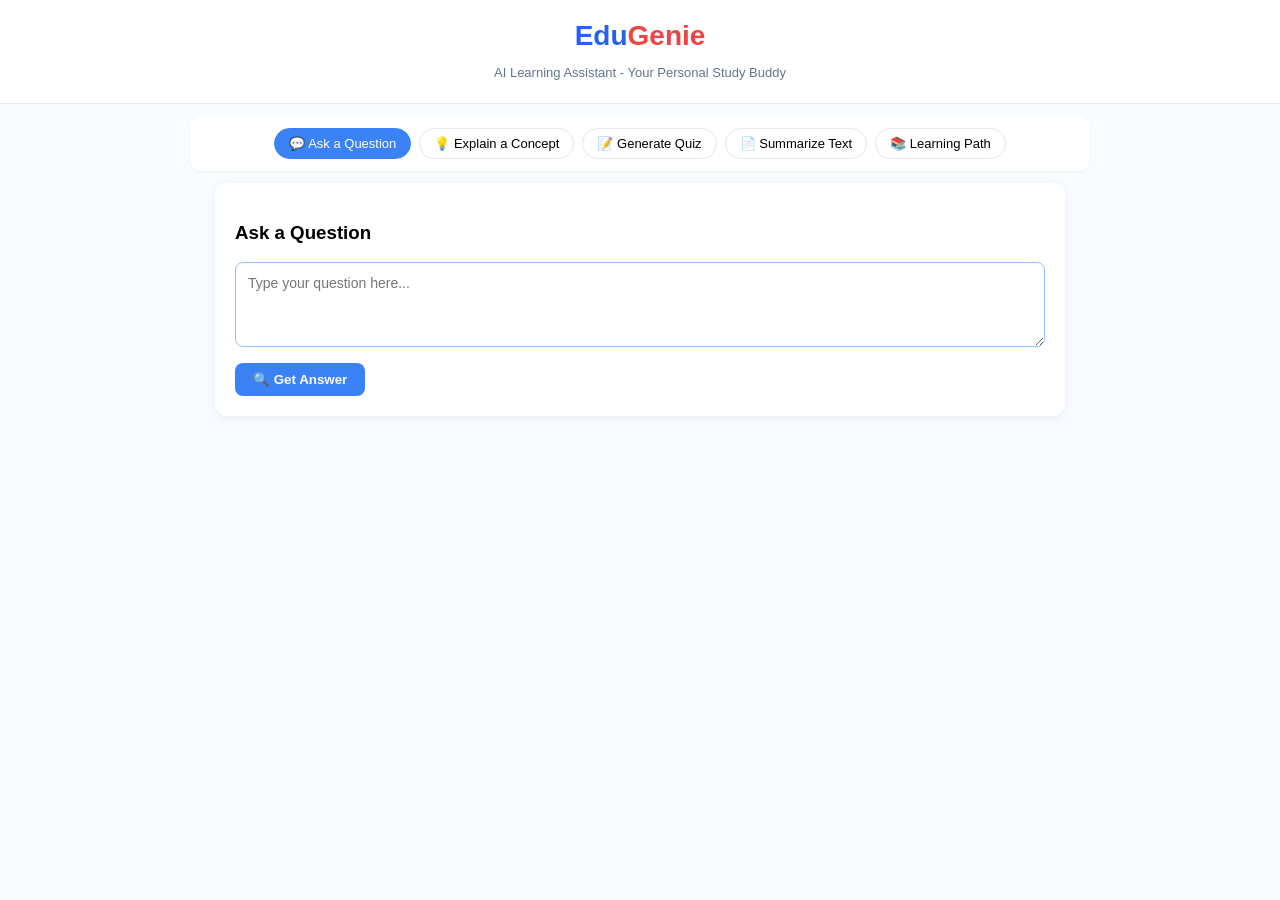
==== index.html @ 5c775da9 "Add files via upload" ====
<!DOCTYPE html>
<html>
<head>
<meta charset="UTF-8">
<title>EduGenie — AI Learning Assistant</title>
<style>
*{font-family: 'Segoe UI', Arial; box-sizing:border-box;}
body{background:#f8fbff; margin:0;}
.header{text-align:center; background:white; padding:20px 10px 10px; border-bottom:1px solid #e5e7eb;}
.header h1{margin:0; color:#2563eb; font-size:28px; font-weight:800;}
.header h1 span{color:#ef4444;}
.header p{color:#64748b; font-size:13px;}
.pills{display:flex; gap:8px; justify-content:center; flex-wrap:wrap; padding:12px; max-width:900px; margin:12px auto; background:white; border-radius:12px; box-shadow:0 1px 3px rgba(0,0,0,0.05);}
.pill{padding:7px 14px; border-radius:20px; border:1px solid #e5e7eb; background:white; font-size:13px; cursor:pointer;}
.pill.active{background:#3b82f6; color:white; border-color:#3b82f6;}
.card{max-width:850px; margin:10px auto; background:white; border-radius:12px; padding:20px; box-shadow:0 2px 10px rgba(0,0,0,0.06); display:none;}
.card.active{display:block;}
textarea, input{width:100%; min-height:85px; border:1.5px solid #93c5fd; border-radius:8px; padding:12px; font-size:14px; outline:none;}
input{min-height:45px;}
.btn{background:#3b82f6; color:white; border:none; padding:9px 18px; border-radius:8px; margin-top:12px; cursor:pointer; font-weight:600;}
.ans-head{margin-top:18px; color:#16a34a; font-weight:600; font-size:13px;}
.ans-box{background:#f0f7ff; border-radius:10px; padding:18px 20px; margin-top:8px; font-size:14px; line-height:1.6;}
.point{margin-bottom:12px;}
.point b{color:#0f172a;}
</style>
</head>
<body>

<div class="header">
  <h1>Edu<span>Genie</span></h1>
  <p>AI Learning Assistant - Your Personal Study Buddy</p>
</div>

<div class="pills">
  <button class="pill active" onclick="showTab(0)">💬 Ask a Question</button>
  <button class="pill" onclick="showTab(1)">💡 Explain a Concept</button>
  <button class="pill" onclick="showTab(2)">📝 Generate Quiz</button>
  <button class="pill" onclick="showTab(3)">📄 Summarize Text</button>
  <button class="pill" onclick="showTab(4)">📚 Learning Path</button>
</div>

<!-- 1. ASK -->
<div class="card active" id="tab0">
  <h3>Ask a Question</h3>
  <textarea id="q" placeholder="Type your question here..."></textarea>
  <button class="btn" onclick="getAns()">🔍 Get Answer</button>
  <div id="ansArea0" style="display:none;"><div class="ans-head">✅ Answer</div><div class="ans-box" id="ansText0"></div></div>
</div>

<!-- 2. EXPLAIN -->
<div class="card" id="tab1">
  <h3>Explain a Concept</h3>
  <input id="topic" placeholder="e.g., Photosynthesis" />
  <button class="btn" onclick="getExplain()">💡 Explain</button>
  <div id="ansArea1" style="display:none;"><div class="ans-head">✅ Explanation</div><div class="ans-box" id="ansText1"></div></div>
</div>

<!-- 3. QUIZ -->
<div class="card" id="tab2">
  <h3>Generate Quiz</h3>
  <input id="quizTopic" placeholder="e.g., Solar System" />
  <button class="btn" onclick="getQuiz()">📝 Generate Quiz</button>
  <div id="ansArea2" style="display:none;"><div class="ans-head">✅ Quiz</div><div class="ans-box" id="ansText2"></div></div>
</div>

<!-- 4. SUMMARIZE -->
<div class="card" id="tab3">
  <h3>Summarize Text</h3>
  <textarea id="sumText" placeholder="Paste long text here..."></textarea>
  <button class="btn" onclick="getSummary()">📄 Summarize</button>
  <div id="ansArea3" style="display:none;"><div class="ans-head">✅ Summary</div><div class="ans-box" id="ansText3"></div></div>
</div>

<!-- 5. LEARNING PATH -->
<div class="card" id="tab4">
  <h3>Learning Path</h3>
  <p style="color:#64748b; font-size:14px;">This module will create a personalized learning path. (Your old design)</p>
  <input id="pathTopic" placeholder="e.g., Learn Python in 7 days" />
  <button class="btn" onclick="alert('Learning Path feature - coming from your old code')">📚 Create Path</button>
</div>

<script>
function showTab(n){
  document.querySelectorAll('.pill').forEach((p,i)=>{p.classList.toggle('active', i===n)});
  document.querySelectorAll('.card').forEach((c,i)=>{c.classList.toggle('active', i===n)});
}

async function getAns(){
  const q = document.getElementById('q').value;
  const area = document.getElementById('ansArea0');
  const box = document.getElementById('ansText0');
  area.style.display='block'; box.innerHTML='Thinking... ⏳';
  const res = await fetch('/ask',{method:'POST', headers:{'Content-Type':'application/json'}, body:JSON.stringify({question:q})});
  const data = await res.json();
  let t = data.answer || "";
  let lines = t.split('\n').filter(l=>l.trim()!=='');
  let html = "";
  lines.forEach(line=>{
    let idx = line.indexOf(':');
    if(idx>2 && idx<60) html+=`<div class="point"><b>${line.substring(0,idx).trim()}:</b> ${line.substring(idx+1).trim()}</div>`;
    else html+=`<div class="point">• ${line.trim()}</div>`;
  });
  box.innerHTML = html;
}

async function getExplain(){
  const topic = document.getElementById('topic').value;
  const area = document.getElementById('ansArea1');
  const box = document.getElementById('ansText1');
  area.style.display='block'; box.innerHTML='Explaining...';
  const res = await fetch('/explain',{method:'POST', headers:{'Content-Type':'application/json'}, body:JSON.stringify({topic})});
  const data = await res.json();
  box.innerHTML = data.answer;
}

async function getQuiz(){
  const topic = document.getElementById('quizTopic').value;
  const area = document.getElementById('ansArea2');
  const box = document.getElementById('ansText2');
  area.style.display='block'; box.innerHTML='Generating...';
  const res = await fetch('/quiz',{method:'POST', headers:{'Content-Type':'application/json'}, body:JSON.stringify({topic})});
  const data = await res.json();
  box.innerHTML = data.questions.map((q,i)=>`<div class="point"><b>Q${i+1}:</b> ${q}</div>`).join('');
}

async function getSummary(){
  const text = document.getElementById('sumText').value;
  const area = document.getElementById('ansArea3');
  const box = document.getElementById('ansText3');
  area.style.display='block'; box.innerHTML='Summarizing...';
  const res = await fetch('/summarize',{method:'POST', headers:{'Content-Type':'application/json'}, body:JSON.stringify({text})});
  const data = await res.json();
  box.innerHTML = data.summary;
}
</script>
</body>
</html>
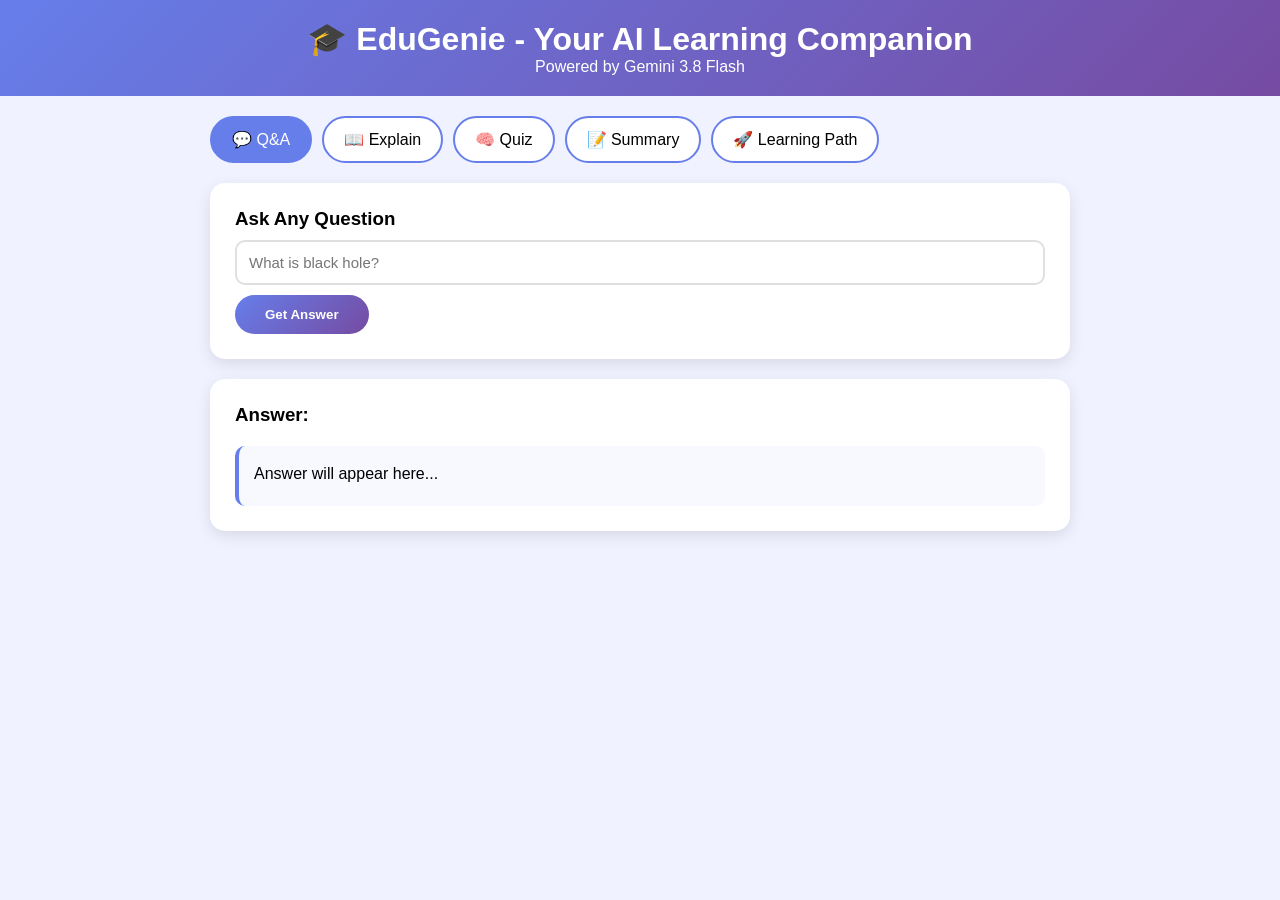
==== commit 09ab9424: "Add files via upload" ====
--- a/index.html
+++ b/index.html
@@ -1,136 +1,107 @@
 <!DOCTYPE html>
-<html>
+<html lang="en">
 <head>
 <meta charset="UTF-8">
-<title>EduGenie — AI Learning Assistant</title>
+<meta name="viewport" content="width=device-width, initial-scale=1.0">
+<title>EduGenie - AI Tutor</title>
 <style>
-*{font-family: 'Segoe UI', Arial; box-sizing:border-box;}
-body{background:#f8fbff; margin:0;}
-.header{text-align:center; background:white; padding:20px 10px 10px; border-bottom:1px solid #e5e7eb;}
-.header h1{margin:0; color:#2563eb; font-size:28px; font-weight:800;}
-.header h1 span{color:#ef4444;}
-.header p{color:#64748b; font-size:13px;}
-.pills{display:flex; gap:8px; justify-content:center; flex-wrap:wrap; padding:12px; max-width:900px; margin:12px auto; background:white; border-radius:12px; box-shadow:0 1px 3px rgba(0,0,0,0.05);}
-.pill{padding:7px 14px; border-radius:20px; border:1px solid #e5e7eb; background:white; font-size:13px; cursor:pointer;}
-.pill.active{background:#3b82f6; color:white; border-color:#3b82f6;}
-.card{max-width:850px; margin:10px auto; background:white; border-radius:12px; padding:20px; box-shadow:0 2px 10px rgba(0,0,0,0.06); display:none;}
-.card.active{display:block;}
-textarea, input{width:100%; min-height:85px; border:1.5px solid #93c5fd; border-radius:8px; padding:12px; font-size:14px; outline:none;}
-input{min-height:45px;}
-.btn{background:#3b82f6; color:white; border:none; padding:9px 18px; border-radius:8px; margin-top:12px; cursor:pointer; font-weight:600;}
-.ans-head{margin-top:18px; color:#16a34a; font-weight:600; font-size:13px;}
-.ans-box{background:#f0f7ff; border-radius:10px; padding:18px 20px; margin-top:8px; font-size:14px; line-height:1.6;}
-.point{margin-bottom:12px;}
-.point b{color:#0f172a;}
+*{margin:0;padding:0;box-sizing:border-box}
+body{font-family:'Segoe UI',sans-serif;background:#f0f2ff;min-height:100vh}
+.header{background:linear-gradient(135deg,#667eea,#764ba2);color:white;padding:20px;text-align:center}
+.container{max-width:900px;margin:20px auto;padding:0 20px}
+.tabs{display:flex;gap:10px;margin-bottom:20px;flex-wrap:wrap}
+.tab{background:white;padding:12px 20px;border-radius:25px;cursor:pointer;border:2px solid #667eea}
+.tab.active{background:#667eea;color:white}
+.card{background:white;padding:25px;border-radius:15px;box-shadow:0 5px 15px rgba(0,0,0,0.1);margin-bottom:20px}
+input,textarea{width:100%;padding:12px;border:2px solid #e0e0e0;border-radius:10px;margin:10px 0;font-size:15px}
+button{background:linear-gradient(135deg,#667eea,#764ba2);color:white;border:none;padding:12px 30px;border-radius:25px;cursor:pointer;font-weight:bold}
+button:hover{opacity:0.9}
+#answer{margin-top:20px;padding:15px;background:#f8f9ff;border-radius:10px;white-space:pre-wrap;line-height:1.6;min-height:60px;border-left:4px solid #667eea}
+.hidden{display:none}
 </style>
 </head>
 <body>
-
-<div class="header">
-  <h1>Edu<span>Genie</span></h1>
-  <p>AI Learning Assistant - Your Personal Study Buddy</p>
+<div class="header"><h1>🎓 EduGenie - Your AI Learning Companion</h1><p>Powered by Gemini 3.8 Flash</p></div>
+<div class="container">
+<div class="tabs">
+<div class="tab active" onclick="showTab('qna')">💬 Q&A</div>
+<div class="tab" onclick="showTab('explain')">📖 Explain</div>
+<div class="tab" onclick="showTab('quiz')">🧠 Quiz</div>
+<div class="tab" onclick="showTab('summary')">📝 Summary</div>
+<div class="tab" onclick="showTab('path')">🚀 Learning Path</div>
 </div>
 
-<div class="pills">
-  <button class="pill active" onclick="showTab(0)">💬 Ask a Question</button>
-  <button class="pill" onclick="showTab(1)">💡 Explain a Concept</button>
-  <button class="pill" onclick="showTab(2)">📝 Generate Quiz</button>
-  <button class="pill" onclick="showTab(3)">📄 Summarize Text</button>
-  <button class="pill" onclick="showTab(4)">📚 Learning Path</button>
+<div id="qna" class="card">
+<h3>Ask Any Question</h3>
+<input id="q" placeholder="What is black hole?">
+<button onclick="ask()">Get Answer</button>
 </div>
 
-<!-- 1. ASK -->
-<div class="card active" id="tab0">
-  <h3>Ask a Question</h3>
-  <textarea id="q" placeholder="Type your question here..."></textarea>
-  <button class="btn" onclick="getAns()">🔍 Get Answer</button>
-  <div id="ansArea0" style="display:none;"><div class="ans-head">✅ Answer</div><div class="ans-box" id="ansText0"></div></div>
+<div id="explain" class="card hidden">
+<h3>Explain a Topic</h3>
+<input id="e" placeholder="Photosynthesis">
+<button onclick="explainTopic()">Explain</button>
 </div>
 
-<!-- 2. EXPLAIN -->
-<div class="card" id="tab1">
-  <h3>Explain a Concept</h3>
-  <input id="topic" placeholder="e.g., Photosynthesis" />
-  <button class="btn" onclick="getExplain()">💡 Explain</button>
-  <div id="ansArea1" style="display:none;"><div class="ans-head">✅ Explanation</div><div class="ans-box" id="ansText1"></div></div>
+<div id="quiz" class="card hidden">
+<h3>Generate Quiz</h3>
+<input id="qu" placeholder="Topic for quiz e.g. Python">
+<button onclick="genQuiz()">Generate Quiz</button>
 </div>
 
-<!-- 3. QUIZ -->
-<div class="card" id="tab2">
-  <h3>Generate Quiz</h3>
-  <input id="quizTopic" placeholder="e.g., Solar System" />
-  <button class="btn" onclick="getQuiz()">📝 Generate Quiz</button>
-  <div id="ansArea2" style="display:none;"><div class="ans-head">✅ Quiz</div><div class="ans-box" id="ansText2"></div></div>
+<div id="summary" class="card hidden">
+<h3>Summarize Text</h3>
+<textarea id="s" rows="4" placeholder="Paste long text here..."></textarea>
+<button onclick="sumText()">Summarize</button>
 </div>
 
-<!-- 4. SUMMARIZE -->
-<div class="card" id="tab3">
-  <h3>Summarize Text</h3>
-  <textarea id="sumText" placeholder="Paste long text here..."></textarea>
-  <button class="btn" onclick="getSummary()">📄 Summarize</button>
-  <div id="ansArea3" style="display:none;"><div class="ans-head">✅ Summary</div><div class="ans-box" id="ansText3"></div></div>
+<div id="path" class="card hidden">
+<h3>Learning Path</h3>
+<input id="p" placeholder="Your goal e.g. Learn Data Science">
+<button onclick="genPath()">Get Path</button>
 </div>
 
-<!-- 5. LEARNING PATH -->
-<div class="card" id="tab4">
-  <h3>Learning Path</h3>
-  <p style="color:#64748b; font-size:14px;">This module will create a personalized learning path. (Your old design)</p>
-  <input id="pathTopic" placeholder="e.g., Learn Python in 7 days" />
-  <button class="btn" onclick="alert('Learning Path feature - coming from your old code')">📚 Create Path</button>
+<div class="card"><h3>Answer:</h3><div id="answer">Answer will appear here...</div></div>
 </div>
 
 <script>
-function showTab(n){
-  document.querySelectorAll('.pill').forEach((p,i)=>{p.classList.toggle('active', i===n)});
-  document.querySelectorAll('.card').forEach((c,i)=>{c.classList.toggle('active', i===n)});
+function showTab(id){
+ document.querySelectorAll('.card').forEach(c=>{
+  if(c.id==='qna'||c.id==='explain'||c.id==='quiz'||c.id==='summary'||c.id==='path') c.classList.add('hidden')
+ });
+ document.getElementById(id).classList.remove('hidden');
+ document.querySelectorAll('.tab').forEach(t=>t.classList.remove('active'));
+ event.target.classList.add('active');
 }
-
-async function getAns(){
-  const q = document.getElementById('q').value;
-  const area = document.getElementById('ansArea0');
-  const box = document.getElementById('ansText0');
-  area.style.display='block'; box.innerHTML='Thinking... ⏳';
-  const res = await fetch('/ask',{method:'POST', headers:{'Content-Type':'application/json'}, body:JSON.stringify({question:q})});
-  const data = await res.json();
-  let t = data.answer || "";
-  let lines = t.split('\n').filter(l=>l.trim()!=='');
-  let html = "";
-  lines.forEach(line=>{
-    let idx = line.indexOf(':');
-    if(idx>2 && idx<60) html+=`<div class="point"><b>${line.substring(0,idx).trim()}:</b> ${line.substring(idx+1).trim()}</div>`;
-    else html+=`<div class="point">• ${line.trim()}</div>`;
-  });
-  box.innerHTML = html;
+async function ask(){
+ let fd=new FormData(); fd.append('question',document.getElementById('q').value);
+ document.getElementById('answer').innerText='Thinking...';
+ let r=await fetch('/ask',{method:'POST',body:fd}); let d=await r.json();
+ document.getElementById('answer').innerText=d.answer;
 }
-
-async function getExplain(){
-  const topic = document.getElementById('topic').value;
-  const area = document.getElementById('ansArea1');
-  const box = document.getElementById('ansText1');
-  area.style.display='block'; box.innerHTML='Explaining...';
-  const res = await fetch('/explain',{method:'POST', headers:{'Content-Type':'application/json'}, body:JSON.stringify({topic})});
-  const data = await res.json();
-  box.innerHTML = data.answer;
+async function explainTopic(){
+ let fd=new FormData(); fd.append('topic',document.getElementById('e').value);
+ document.getElementById('answer').innerText='Explaining...';
+ let r=await fetch('/explain',{method:'POST',body:fd}); let d=await r.json();
+ document.getElementById('answer').innerText=d.answer;
 }
-
-async function getQuiz(){
-  const topic = document.getElementById('quizTopic').value;
-  const area = document.getElementById('ansArea2');
-  const box = document.getElementById('ansText2');
-  area.style.display='block'; box.innerHTML='Generating...';
-  const res = await fetch('/quiz',{method:'POST', headers:{'Content-Type':'application/json'}, body:JSON.stringify({topic})});
-  const data = await res.json();
-  box.innerHTML = data.questions.map((q,i)=>`<div class="point"><b>Q${i+1}:</b> ${q}</div>`).join('');
+async function genQuiz(){
+ let fd=new FormData(); fd.append('topic',document.getElementById('qu').value);
+ document.getElementById('answer').innerText='Creating quiz...';
+ let r=await fetch('/quiz',{method:'POST',body:fd}); let d=await r.json();
+ document.getElementById('answer').innerText=d.answer;
 }
-
-async function getSummary(){
-  const text = document.getElementById('sumText').value;
-  const area = document.getElementById('ansArea3');
-  const box = document.getElementById('ansText3');
-  area.style.display='block'; box.innerHTML='Summarizing...';
-  const res = await fetch('/summarize',{method:'POST', headers:{'Content-Type':'application/json'}, body:JSON.stringify({text})});
-  const data = await res.json();
-  box.innerHTML = data.summary;
+async function sumText(){
+ let fd=new FormData(); fd.append('text',document.getElementById('s').value);
+ document.getElementById('answer').innerText='Summarizing...';
+ let r=await fetch('/summarize',{method:'POST',body:fd}); let d=await r.json();
+ document.getElementById('answer').innerText=d.answer;
+}
+async function genPath(){
+ let fd=new FormData(); fd.append('goal',document.getElementById('p').value);
+ document.getElementById('answer').innerText='Building path...';
+ let r=await fetch('/learning-path',{method:'POST',body:fd}); let d=await r.json();
+ document.getElementById('answer').innerText=d.answer;
 }
 </script>
 </body>
